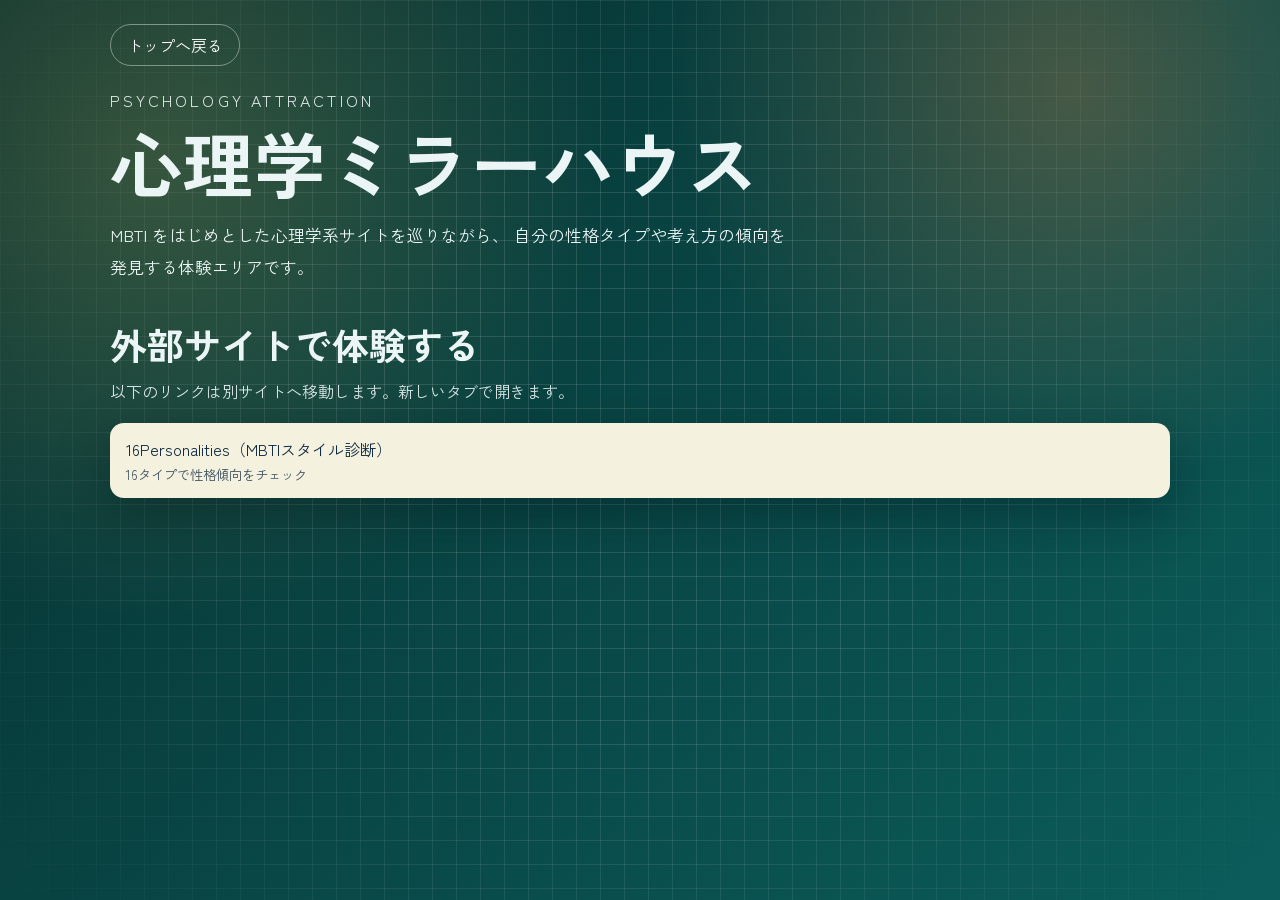
==== EdgeWorld/public/psychology.html @ 3a3b4cc4 "Add files via upload" ====
<!doctype html>
<html lang="ja">
  <head>
    <meta charset="UTF-8" />
    <meta name="viewport" content="width=device-width, initial-scale=1.0" />
    <title>心理学ミラーハウス | EdgeWorld</title>
    <meta
      name="description"
      content="心理学ミラーハウス: MBTIなどの外部サイトで性格タイプや認知傾向を体験するアトラクション。"
    />
    <link rel="preconnect" href="https://fonts.googleapis.com" />
    <link rel="preconnect" href="https://fonts.gstatic.com" crossorigin />
    <link
      href="https://fonts.googleapis.com/css2?family=Zen+Kaku+Gothic+New:wght@400;500;700&family=Monoton&display=swap"
      rel="stylesheet"
    />
    <link rel="stylesheet" href="styles.css" />
  </head>
  <body>
    <div class="bg-grid" aria-hidden="true"></div>

    <main class="page">
      <a class="back-link" href="index.html">トップへ戻る</a>

      <header class="hero-content reveal" style="margin-top: 22px">
        <p class="kicker">PSYCHOLOGY ATTRACTION</p>
        <h1>心理学ミラーハウス</h1>
        <p class="lead">
          MBTI をはじめとした心理学系サイトを巡りながら、
          自分の性格タイプや考え方の傾向を発見する体験エリアです。
        </p>
      </header>

      <section class="section" style="padding-left: 0; padding-right: 0">
        <div class="section-header reveal">
          <h2>外部サイトで体験する</h2>
          <p>以下のリンクは別サイトへ移動します。新しいタブで開きます。</p>
        </div>

        <div class="quick-links">
          <a
            href="https://www.16personalities.com/ja"
            target="_blank"
            rel="noopener noreferrer"
          >
            16Personalities（MBTIスタイル診断）
            <small>16タイプで性格傾向をチェック</small>
          </a>
        </div>
      </section>
    </main>

    <script src="app.js"></script>
  </body>
</html>
---- EdgeWorld/public/styles.css ----
:root {
  --bg-1: #062f2f;
  --bg-2: #0b5d5b;
  --card: #f4f1de;
  --ink: #102a43;
  --accent-1: #ff8c42;
  --accent-2: #f4d35e;
  --accent-3: #2a9d8f;
  --line: rgba(255, 255, 255, 0.12);
  --shadow: 0 16px 50px rgba(3, 18, 24, 0.35);
}

* {
  box-sizing: border-box;
}

body {
  margin: 0;
  font-family: "Zen Kaku Gothic New", sans-serif;
  color: #ecf5f5;
  background:
    radial-gradient(
      circle at 12% 18%,
      rgba(244, 211, 94, 0.2),
      transparent 34%
    ),
    radial-gradient(
      circle at 84% 10%,
      rgba(255, 140, 66, 0.25),
      transparent 30%
    ),
    linear-gradient(135deg, var(--bg-1), var(--bg-2));
  min-height: 100vh;
}

.bg-grid {
  position: fixed;
  inset: 0;
  background-image:
    linear-gradient(var(--line) 1px, transparent 1px),
    linear-gradient(90deg, var(--line) 1px, transparent 1px);
  background-size: 24px 24px;
  mask-image: radial-gradient(circle at center, black 35%, transparent 100%);
  pointer-events: none;
}

.hero,
.section,
.site-footer {
  position: relative;
  z-index: 1;
}

.hero {
  max-width: 1100px;
  margin: 0 auto;
  padding: 24px 20px 80px;
}

.top-nav {
  display: flex;
  justify-content: space-between;
  align-items: center;
  padding-bottom: 42px;
}

.brand {
  margin: 0;
  font-family: "Monoton", cursive;
  font-size: clamp(1.6rem, 4vw, 2.3rem);
  color: var(--accent-2);
  letter-spacing: 1.5px;
}

.nav-link {
  color: #fff;
  text-decoration: none;
  border: 1px solid rgba(255, 255, 255, 0.35);
  padding: 8px 16px;
  border-radius: 999px;
  transition:
    transform 0.2s ease,
    border-color 0.2s ease;
}

.nav-link:hover {
  transform: translateY(-2px);
  border-color: var(--accent-2);
}

.hero-content h1 {
  font-size: clamp(2.1rem, 7vw, 4.5rem);
  line-height: 1.06;
  margin: 12px 0 20px;
}

.kicker {
  letter-spacing: 0.2em;
  text-transform: uppercase;
  margin: 0;
  opacity: 0.9;
}

.lead {
  max-width: 680px;
  line-height: 1.9;
  font-size: 1.05rem;
}

.hero-actions {
  margin-top: 28px;
  display: flex;
  gap: 12px;
  flex-wrap: wrap;
}

.btn {
  text-decoration: none;
  border-radius: 999px;
  padding: 12px 20px;
  font-weight: 700;
}

.btn-primary {
  background: linear-gradient(120deg, var(--accent-1), var(--accent-2));
  color: #1d1d1d;
}

.btn-ghost {
  border: 1px solid rgba(255, 255, 255, 0.45);
  color: #fff;
}

.section {
  max-width: 1100px;
  margin: 0 auto;
  padding: 16px 20px 58px;
}

.section-header h2 {
  margin: 0;
  font-size: clamp(1.5rem, 4.2vw, 2.3rem);
}

.section-header p {
  margin-top: 8px;
  opacity: 0.9;
}

.attraction-grid {
  margin-top: 24px;
  display: grid;
  grid-template-columns: repeat(auto-fit, minmax(240px, 1fr));
  gap: 16px;
}

.card {
  background: var(--card);
  color: var(--ink);
  border-radius: 18px;
  padding: 18px;
  box-shadow: var(--shadow);
  border: 2px solid rgba(16, 42, 67, 0.06);
  transform: translateY(10px);
  opacity: 0;
  animation: rise-in 0.7s forwards;
}

.card h3 {
  margin: 10px 0 8px;
}

.badge {
  display: inline-block;
  font-size: 0.72rem;
  letter-spacing: 0.08em;
  text-transform: uppercase;
  color: #ffffff;
  background: var(--accent-3);
  padding: 4px 10px;
  border-radius: 999px;
}

.card p {
  line-height: 1.65;
  margin: 0;
}

.card-actions {
  margin-top: 14px;
}

.card-link {
  display: inline-block;
  text-decoration: none;
  border-radius: 999px;
  padding: 8px 14px;
  background: #102a43;
  color: #ffffff;
  font-weight: 700;
}

.card-link:hover {
  background: #183d5c;
}

.timeline {
  margin: 24px 0 0;
  padding: 0;
  list-style: none;
  display: grid;
  gap: 12px;
}

.timeline li {
  background: rgba(255, 255, 255, 0.08);
  border: 1px solid rgba(255, 255, 255, 0.16);
  border-radius: 14px;
  padding: 14px 16px;
}

.timeline span {
  color: var(--accent-2);
  font-weight: 700;
  margin-right: 8px;
}

.page {
  max-width: 1100px;
  margin: 0 auto;
  padding: 24px 20px 58px;
  position: relative;
  z-index: 1;
}

.back-link {
  color: #ffffff;
  text-decoration: none;
  border: 1px solid rgba(255, 255, 255, 0.4);
  border-radius: 999px;
  padding: 8px 16px;
  display: inline-block;
}

.quick-links {
  margin-top: 20px;
  display: grid;
  gap: 12px;
}

.quick-links a {
  display: block;
  text-decoration: none;
  background: var(--card);
  color: var(--ink);
  border-radius: 14px;
  padding: 14px 16px;
  box-shadow: var(--shadow);
}

.quick-links small {
  display: block;
  opacity: 0.8;
  margin-top: 4px;
}

.site-footer {
  text-align: center;
  padding: 24px 16px 36px;
  opacity: 0.85;
}

.reveal {
  opacity: 0;
  transform: translateY(14px);
  transition:
    opacity 0.55s ease,
    transform 0.55s ease;
}

.reveal.is-visible {
  opacity: 1;
  transform: translateY(0);
}

@keyframes rise-in {
  to {
    opacity: 1;
    transform: translateY(0);
  }
}

@media (max-width: 640px) {
  .hero {
    padding-top: 16px;
  }

  .top-nav {
    padding-bottom: 28px;
  }

  .lead {
    font-size: 0.98rem;
  }
}
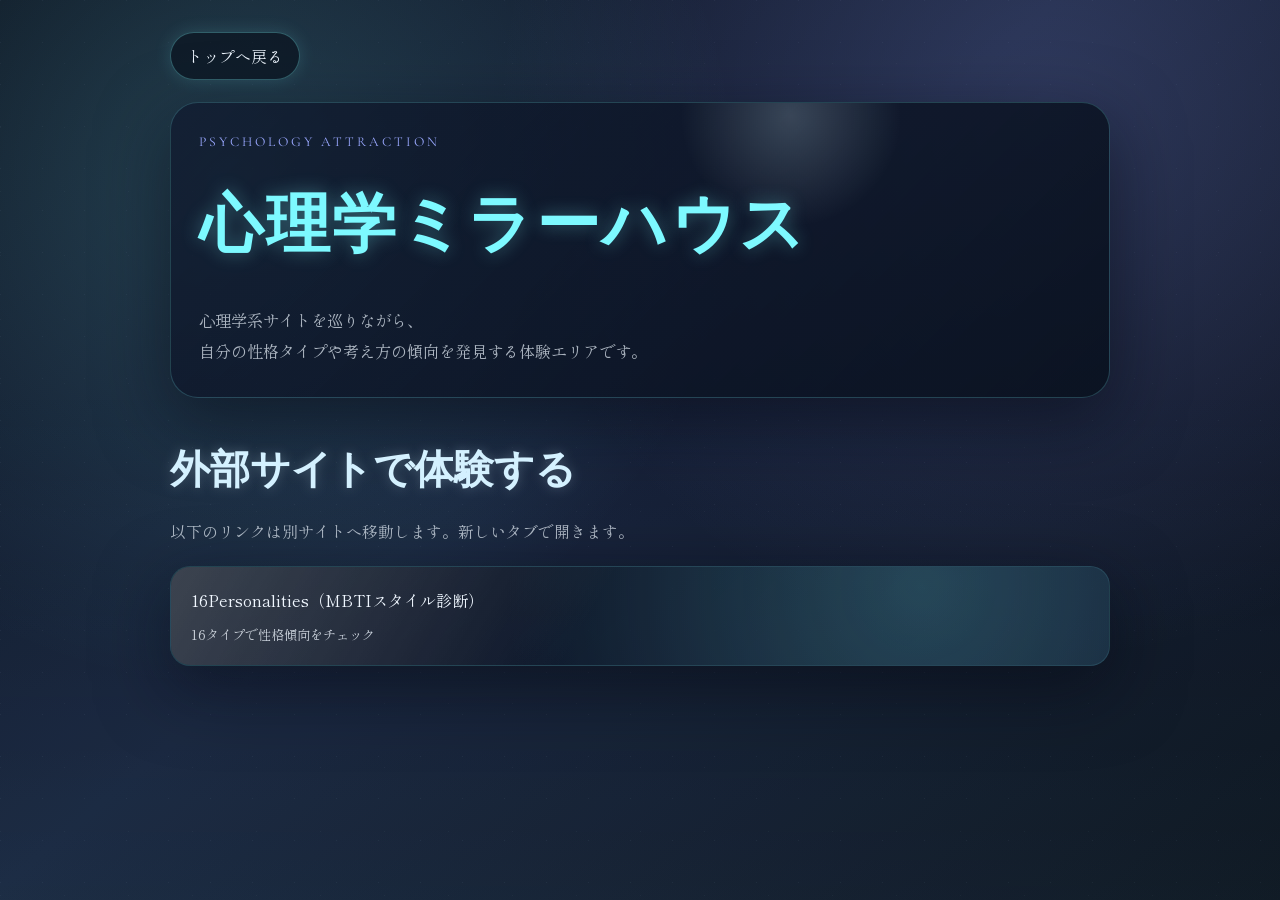
==== commit 0ce2dc1d: "Add files via upload" ====
--- a/EdgeWorld/public/psychology.html
+++ b/EdgeWorld/public/psychology.html
@@ -11,10 +11,10 @@
     <link rel="preconnect" href="https://fonts.googleapis.com" />
     <link rel="preconnect" href="https://fonts.gstatic.com" crossorigin />
     <link
-      href="https://fonts.googleapis.com/css2?family=Zen+Kaku+Gothic+New:wght@400;500;700&family=Monoton&display=swap"
+      href="https://fonts.googleapis.com/css2?family=Cormorant+Garamond:wght@500;600;700&family=Shippori+Mincho+B1:wght@400;600&display=swap"
       rel="stylesheet"
     />
-    <link rel="stylesheet" href="styles.css" />
+    <link rel="stylesheet" href="psychology.css" />
   </head>
   <body>
     <div class="bg-grid" aria-hidden="true"></div>
@@ -22,16 +22,16 @@
     <main class="page">
       <a class="back-link" href="index.html">トップへ戻る</a>
 
-      <header class="hero-content reveal" style="margin-top: 22px">
+      <header class="hero-content reveal">
         <p class="kicker">PSYCHOLOGY ATTRACTION</p>
         <h1>心理学ミラーハウス</h1>
         <p class="lead">
-          MBTI をはじめとした心理学系サイトを巡りながら、
+          心理学系サイトを巡りながら、<br />
           自分の性格タイプや考え方の傾向を発見する体験エリアです。
         </p>
       </header>
 
-      <section class="section" style="padding-left: 0; padding-right: 0">
+      <section class="section">
         <div class="section-header reveal">
           <h2>外部サイトで体験する</h2>
           <p>以下のリンクは別サイトへ移動します。新しいタブで開きます。</p>
--- a/EdgeWorld/public/psychology.css
+++ b/EdgeWorld/public/psychology.css
@@ -0,0 +1,231 @@
+:root {
+  --bg-1: #0c1220;
+  --bg-2: #18223b;
+  --bg-3: #0b0f1a;
+  --ink: #eef6ff;
+  --ink-soft: rgba(238, 246, 255, 0.7);
+  --accent-1: #7df9ff;
+  --accent-2: #d4f1ff;
+  --accent-3: #9aa8ff;
+  --card: rgba(13, 20, 35, 0.72);
+  --line: rgba(210, 234, 255, 0.12);
+  --shadow: 0 22px 70px rgba(5, 10, 20, 0.55);
+  --glass: rgba(255, 255, 255, 0.08);
+  --display: "Cormorant Garamond", serif;
+  --body: "Shippori Mincho B1", serif;
+}
+
+*,
+*::before,
+*::after {
+  box-sizing: border-box;
+}
+
+body {
+  margin: 0;
+  font-family: var(--body);
+  color: var(--ink);
+  background:
+    radial-gradient(
+      circle at 18% 20%,
+      rgba(125, 249, 255, 0.18),
+      transparent 40%
+    ),
+    radial-gradient(
+      circle at 82% 12%,
+      rgba(154, 168, 255, 0.18),
+      transparent 42%
+    ),
+    linear-gradient(140deg, var(--bg-1), var(--bg-2) 45%, var(--bg-3));
+  min-height: 100vh;
+  line-height: 1.9;
+}
+
+.bg-grid {
+  position: fixed;
+  inset: 0;
+  background-image:
+    linear-gradient(135deg, rgba(210, 234, 255, 0.08) 1px, transparent 1px),
+    linear-gradient(45deg, rgba(210, 234, 255, 0.06) 1px, transparent 1px),
+    linear-gradient(0deg, rgba(125, 249, 255, 0.08), transparent 60%);
+  background-size:
+    42px 42px,
+    64px 64px,
+    100% 100%;
+  opacity: 0.7;
+  pointer-events: none;
+}
+
+.page {
+  max-width: 980px;
+  margin: 0 auto;
+  padding: 32px 20px 72px;
+  position: relative;
+  z-index: 1;
+}
+
+.back-link {
+  display: inline-block;
+  text-decoration: none;
+  color: var(--ink);
+  border: 1px solid rgba(125, 249, 255, 0.3);
+  padding: 8px 16px;
+  border-radius: 999px;
+  background: rgba(8, 14, 26, 0.6);
+  box-shadow: 0 0 18px rgba(125, 249, 255, 0.15);
+  transition:
+    transform 0.2s ease,
+    border-color 0.2s ease;
+}
+
+.back-link:hover {
+  transform: translateY(-2px);
+  border-color: var(--accent-1);
+}
+
+.hero-content {
+  margin-top: 22px;
+  padding: 26px 28px 30px;
+  border-radius: 28px;
+  background: linear-gradient(
+    135deg,
+    rgba(15, 24, 45, 0.75),
+    rgba(10, 18, 32, 0.92)
+  );
+  box-shadow: var(--shadow);
+  border: 1px solid rgba(125, 249, 255, 0.2);
+  position: relative;
+  overflow: hidden;
+}
+
+.hero-content::after {
+  content: "";
+  position: absolute;
+  inset: -40% 20% auto auto;
+  width: 260px;
+  height: 260px;
+  background: radial-gradient(
+    circle,
+    rgba(212, 241, 255, 0.35),
+    transparent 60%
+  );
+  opacity: 0.6;
+  pointer-events: none;
+}
+
+.hero-content h1 {
+  font-family: var(--display);
+  font-size: clamp(2.4rem, 6vw, 4rem);
+  margin: 10px 0 18px;
+  letter-spacing: 0.04em;
+  color: var(--accent-1);
+  text-shadow: 0 0 18px rgba(125, 249, 255, 0.35);
+}
+
+.kicker {
+  font-family: var(--display);
+  letter-spacing: 0.22em;
+  text-transform: uppercase;
+  font-size: 0.85rem;
+  color: var(--accent-3);
+  margin: 0;
+}
+
+.lead {
+  margin: 0;
+  max-width: 640px;
+  color: var(--ink-soft);
+  font-size: 1.02rem;
+}
+
+.section {
+  margin-top: 34px;
+  padding: 0;
+}
+
+.section-header h2 {
+  font-family: var(--display);
+  font-size: clamp(1.6rem, 4vw, 2.5rem);
+  margin: 0 0 8px;
+  color: var(--accent-2);
+  text-shadow: 0 0 12px rgba(212, 241, 255, 0.25);
+}
+
+.section-header p {
+  margin: 0;
+  color: var(--ink-soft);
+}
+
+.quick-links {
+  margin-top: 20px;
+  display: grid;
+  gap: 16px;
+}
+
+.quick-links a {
+  display: block;
+  text-decoration: none;
+  background: linear-gradient(
+    135deg,
+    rgba(10, 18, 32, 0.85),
+    rgba(18, 28, 52, 0.75)
+  );
+  color: var(--ink);
+  border-radius: 20px;
+  padding: 18px 20px;
+  box-shadow: var(--shadow);
+  border: 1px solid rgba(125, 249, 255, 0.2);
+  position: relative;
+  overflow: hidden;
+  transition:
+    transform 0.2s ease,
+    box-shadow 0.2s ease;
+}
+
+.quick-links a::after {
+  content: "";
+  position: absolute;
+  inset: 0;
+  background:
+    linear-gradient(120deg, rgba(255, 255, 255, 0.25), transparent 45%),
+    radial-gradient(
+      circle at 80% 20%,
+      rgba(125, 249, 255, 0.25),
+      transparent 55%
+    );
+  opacity: 0.8;
+}
+
+.quick-links a:hover {
+  transform: translateY(-3px);
+  box-shadow: 0 26px 70px rgba(5, 10, 20, 0.65);
+}
+
+.quick-links small {
+  display: block;
+  opacity: 0.8;
+  margin-top: 6px;
+}
+
+.reveal {
+  opacity: 0;
+  transform: translateY(14px);
+  transition:
+    opacity 0.55s ease,
+    transform 0.55s ease;
+}
+
+.reveal.is-visible {
+  opacity: 1;
+  transform: translateY(0);
+}
+
+@media (max-width: 640px) {
+  .hero-content {
+    padding: 22px;
+  }
+
+  .back-link {
+    margin-bottom: 10px;
+  }
+}
